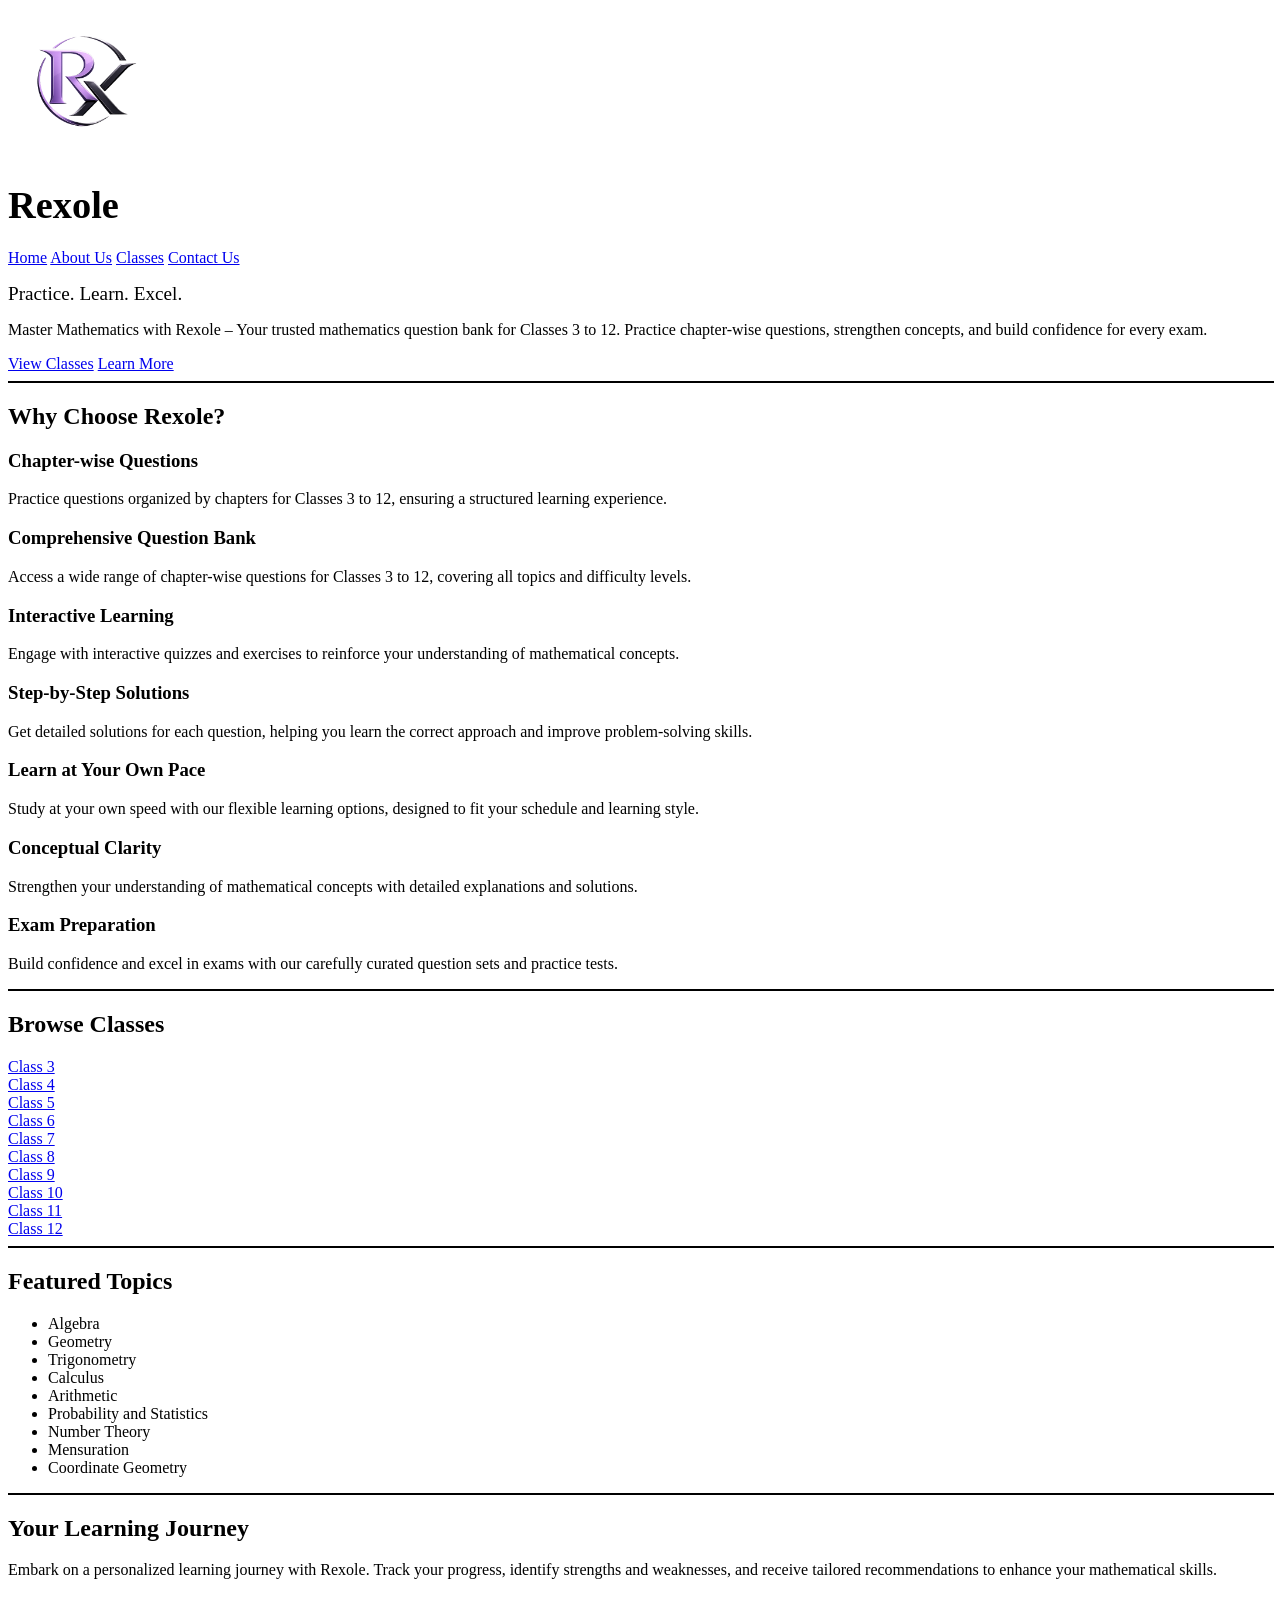
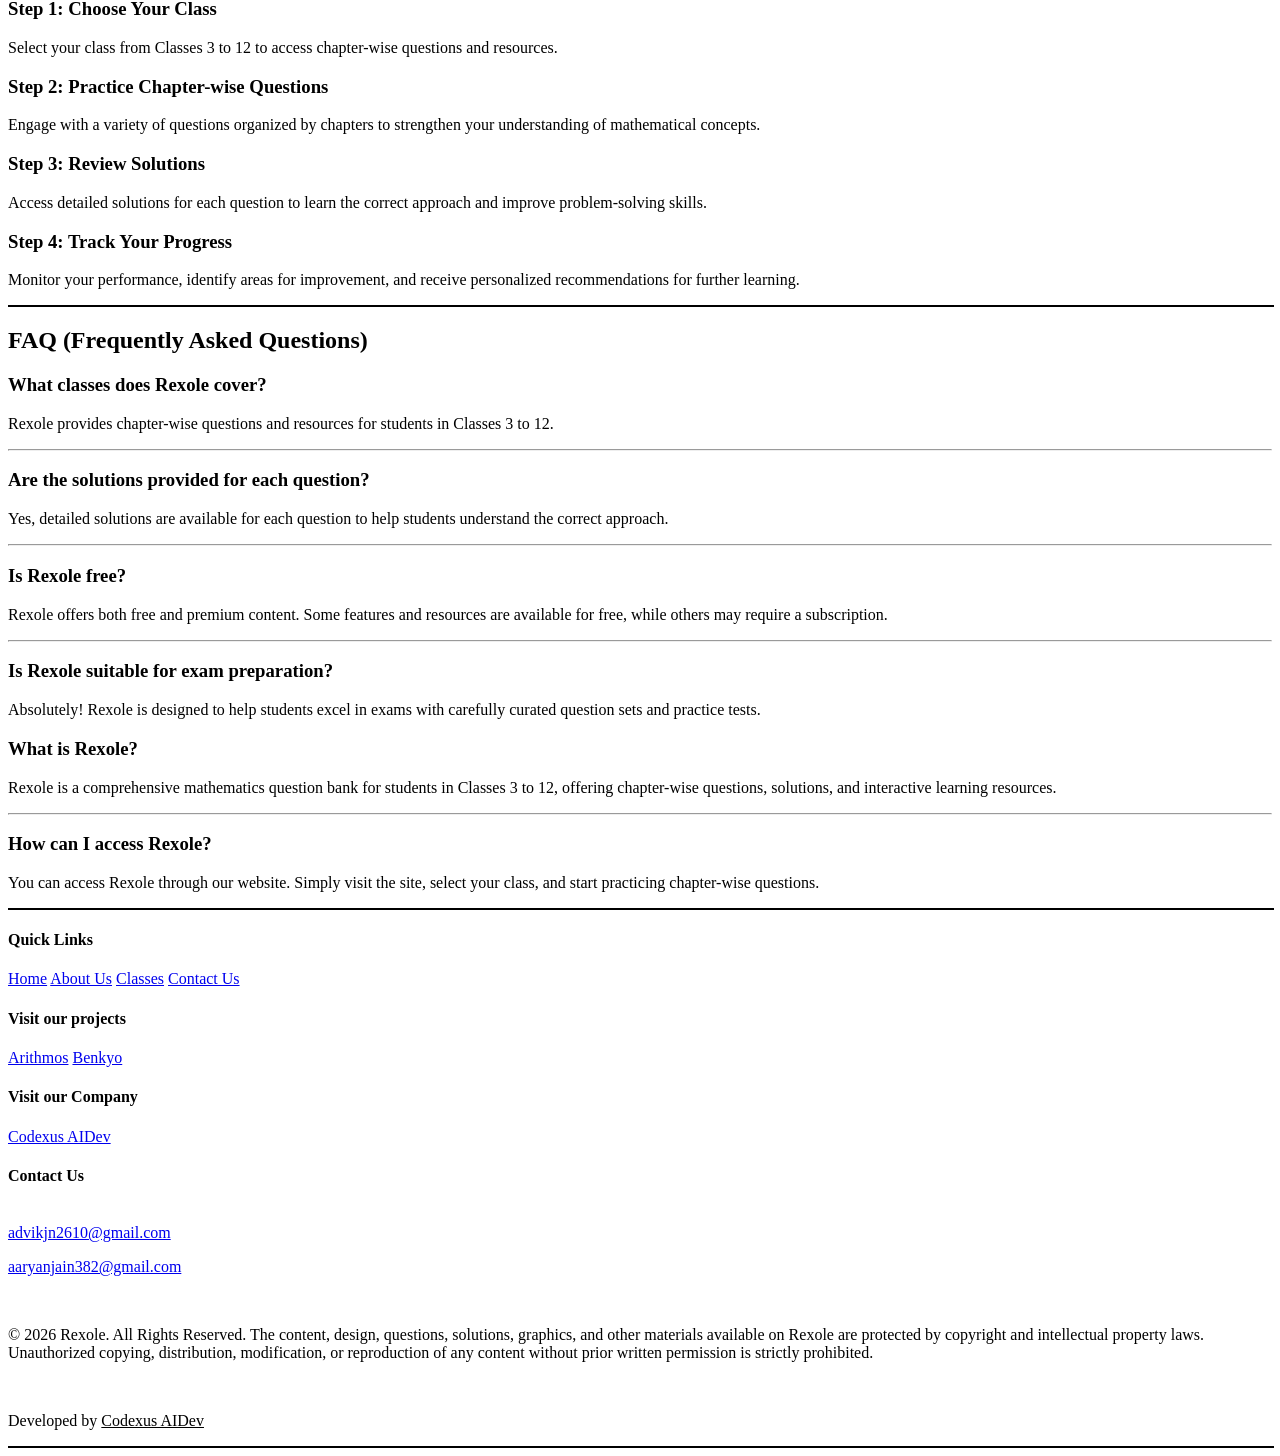
==== index.html @ 31c0a84e "Add files via upload" ====
<!DOCTYPE html>
<html lang="en">
<head>
    <meta charset="UTF-8">
    <meta name="viewport" content="width=device-width, initial-scale=1.0">
        <link rel="stylesheet" href="../assets/css/style.css">
        <link rel="preconnect" href="https://fonts.googleapis.com">
<link rel="preconnect" href="https://fonts.gstatic.com" crossorigin>
<link href="https://fonts.googleapis.com/css2?family=Denk+One&family=Stack+Sans+Notch:wght@200..700&display=swap" rel="stylesheet">
    <title>Rexole</title>
</head>
<body>
<!-- HERO -->
<div class="hero">
<img class="logo" src="ChatGPT Image Jul 30, 2026, 05_04_51 PM.png" alt="Rexole Logo" width="150" height="150">

<h1 class="heading"><big><b>Rexole</b></big></h1>

<a class="link-text" href="index.html">Home</a>
<a class="link-text" href="about.html">About Us</a>
<a class="link-text" href="classes.html">Classes</a>
<a class="link-text" href="contact.html">Contact Us</a>
</div>

<p class="hero-content"><big>Practice. Learn. Excel.</big></p>
<p class="hero-content-2">Master Mathematics with Rexole – Your trusted mathematics question bank for Classes 3 to 12. Practice chapter-wise questions, strengthen concepts, and build confidence for every exam.</p>

<a class="nav-btn-1" href="classes.html">View Classes</a>
<a class="nav-btn-2" href="about.html">Learn More</a>


<hr width="100%" size="2" color=" black">

<!-- WHY CHOOSE REXOLE -->


<h2 class="subheading"><b>Why Choose Rexole?</b></h2>

<div class="feature-card-1">
    <div class="card-heading">
        <h3>Chapter-wise Questions</h3>
</div>
<div class="feature">
        <p>Practice questions organized by chapters for Classes 3 to 12, ensuring a structured learning experience.</p>
</div>
</div>
<div class="feature-card-2">
        <div class="card-heading">
        <h3>Comprehensive Question Bank</h3>
        </div>
         <div class="feature">
        <p>Access a wide range of chapter-wise questions for Classes 3 to 12, covering all topics and difficulty levels.</p>
    </div>
    </div>
<div class="feature-card-3">
        <div class="card-heading">
            <h3>Interactive Learning</h3>
        </div>
        <div class="feature">
        <p>Engage with interactive quizzes and exercises to reinforce your understanding of mathematical concepts.</p>
        </div>
        </div>
<div class="feature-card-4">
        <div class="card-heading">
            <h3>Step-by-Step Solutions</h3>
        </div>
        <div class="feature">
        <p>Get detailed solutions for each question, helping you learn the correct approach and improve problem-solving skills.</p>
    </div>
    </div>
<div class="feature-card-5">
        <div class="card-heading">
            <h3>Learn at Your Own Pace</h3>
        </div>
         <div class="feature">
        <p>Study at your own speed with our flexible learning options, designed to fit your schedule and learning style.</p>
        </div>
        </div>
<div class="feature-card-6">
        <div class="card-heading">
        <h3>Conceptual Clarity</h3>
        </div>
         <div class="feature">
        <p>Strengthen your understanding of mathematical concepts with detailed explanations and solutions.</p>
    </div>
    </div>
<div class="feature-card-7">
        <div class="card-heading">
            <h3>Exam Preparation</h3>
        </div>
         <div class="feature">
        <p>Build confidence and excel in exams with our carefully curated question sets and practice tests.</p>
    </div>
    </div>
<hr width="100%" size="2" color=" black">

<!-- BROWSE CLASSES -->

    <h2 class="subheading"><b>Browse Classes</b></h2>

    <a class="links" href="class3.html">Class 3</a>
    <br>
    <a class="links"href="class4.html">Class 4</a>
    <br>
    <a class="links" href="class5.html">Class 5</a>
    <br>
    <a class="links" href="class6.html">Class 6</a>
    <br>
    <a class="links"  href="class7.html">Class 7</a>
    <br>
    <a class="links"  href="class8.html">Class 8</a>
    <br>
    <a class="links"  href="class9.html">Class 9</a>
    <br>
    <a class="links" href="class10.html">Class 10</a>
    <br>
    <a class="links" href="class11.html">Class 11</a>
    <br>
    <a class="links" href="class12.html">Class 12</a>
    <br>


<hr width="100%" size="2" color=" black">

<!--  FEATUREDTOPICS -->


    <h2 class="subheading"><b>Featured Topics</b></h2>

<div class="featured-topics">
<ul>
<li>Algebra</li>
<li>Geometry</li>
<li>Trigonometry</li>
<li>Calculus</li>
<li>Arithmetic</li>
<li>Probability and Statistics</li>
<li>Number Theory</li>
<li>Mensuration</li>
<li>Coordinate Geometry</li>
</ul>
</div>
<hr width="100%" size="2" color=" black">

<!-- LEARNING JOURNEY -->


    <h2 class="subheading"><b>Your Learning Journey</b></h2>

<div class="learning-journey-text">
<p>Embark on a personalized learning journey with Rexole. Track your progress, identify strengths and weaknesses, and receive tailored recommendations to enhance your mathematical skills.</p>
</div>    
<div class="journey-main">
    <div class="journey-step">
        <h3><b>Step 1: Choose Your Class</b></h3>
        <p>Select your class from Classes 3 to 12 to access chapter-wise questions and resources.</p>
    </div>
    <div class="journey-step">
        <h3><b>Step 2: Practice Chapter-wise Questions</b></h3>
        <p>Engage with a variety of questions organized by chapters to strengthen your understanding of mathematical concepts.</p>
    </div>
    <div class="journey-step">
        <h3><b>Step 3: Review Solutions</b></h3>
        <p>Access detailed solutions for each question to learn the correct approach and improve problem-solving skills.</p>
    </div>
    <div class="journey-step">
        <h3><b>Step 4: Track Your Progress</b></h3>
        <p>Monitor your performance, identify areas for improvement, and receive personalized recommendations for further learning.</p>
    </div>
</div>
<hr width="100%" size="2" color=" black">

<!-- FAQ SECTION -->

    <h2 class="subheading"><b>FAQ (Frequently Asked Questions)</b></h2>

<div class="faq-section">
    <div class="faq-item">
        <h3><b>What classes does Rexole cover?</b></h3>
        <p>Rexole provides chapter-wise questions and resources for students in Classes 3 to 12.</p>
    </div>
    <hr>
    <div class="faq-item">
        <h3><b>Are the solutions provided for each question?</b></h3>
        <p>Yes, detailed solutions are available for each question to help students understand the correct approach.</p>
    </div>
    <hr>
    <div class="faq-item">
        <h3><b>Is Rexole free?</b></h3>
        <p>Rexole offers both free and premium content. Some features and resources are available for free, while others may require a subscription.</p>
    </div>
    <hr>
    <div class="faq-item">
        <h3><b>Is Rexole suitable for exam preparation?</b></h3>
        <p>Absolutely! Rexole is designed to help students excel in exams with carefully curated question sets and practice tests.</p>
    </div>
      <div class="faq-item">
        <h3><b>What is Rexole?</b></h3>
        <p>Rexole is a comprehensive mathematics question bank for students in Classes 3 to 12, offering chapter-wise questions, solutions, and interactive learning resources.</p>
    </div>
    <hr>
    <div class="faq-item">
        <h3><b>How can I access Rexole?</b></h3>
        <p>You can access Rexole through our website. Simply visit the site, select your class, and start practicing chapter-wise questions.</p>
    </div>
<hr width="100%" size="2" color=" black">


<!-- FOOTER SECTION -->

<footer>

<h4 class="Quick Links">Quick Links</h4>
<a class="link" href="index.html">Home</a>
<a class="link" href="about.html">About Us</a>
<a class="link" href="classes.html">Classes</a>
<a class="link" href="contact.html">Contact Us</a>

<h4 class="social-heading">Visit our projects</h4>
<p class="social-links">
  <a class="link" href="https://arithmoscalc.vercel.app/" target="_blank">Arithmos</a>
  <a class="link" href="https://benkyo-pomodoro-study-timer.vercel.app/" target="_blank">Benkyo</a> 
  
  <h4 class="social-heading">Visit our Company</h4>
  <p class="social-links">
    <a class="link" href="https://codexusaidev.vercel.app/" target="_blank">Codexus AIDev</a>
    </p>

 <h4 class="contact-heading">Contact Us</h4>
  <p class="contact-info">
    <br>
  <a class="link" href="mailto:advikjn2610@gmail.com">advikjn2610@gmail.com</a></p>
   <a class="link" href="mailto:aaryanjain382@gmail.com">aaryanjain382@gmail.com</a>
</p>
<br>
<p>© 2026 Rexole. All Rights Reserved.

The content, design, questions, solutions, graphics, and other materials available on Rexole are protected by copyright and intellectual property laws. Unauthorized copying, distribution, modification, or reproduction of any content without prior written permission is strictly prohibited.
</p>
<br>
<p>Developed by <u>Codexus AIDev</u></p>
</footer>
<hr width="100%" size="2" color=" black">

</body> 
</html>
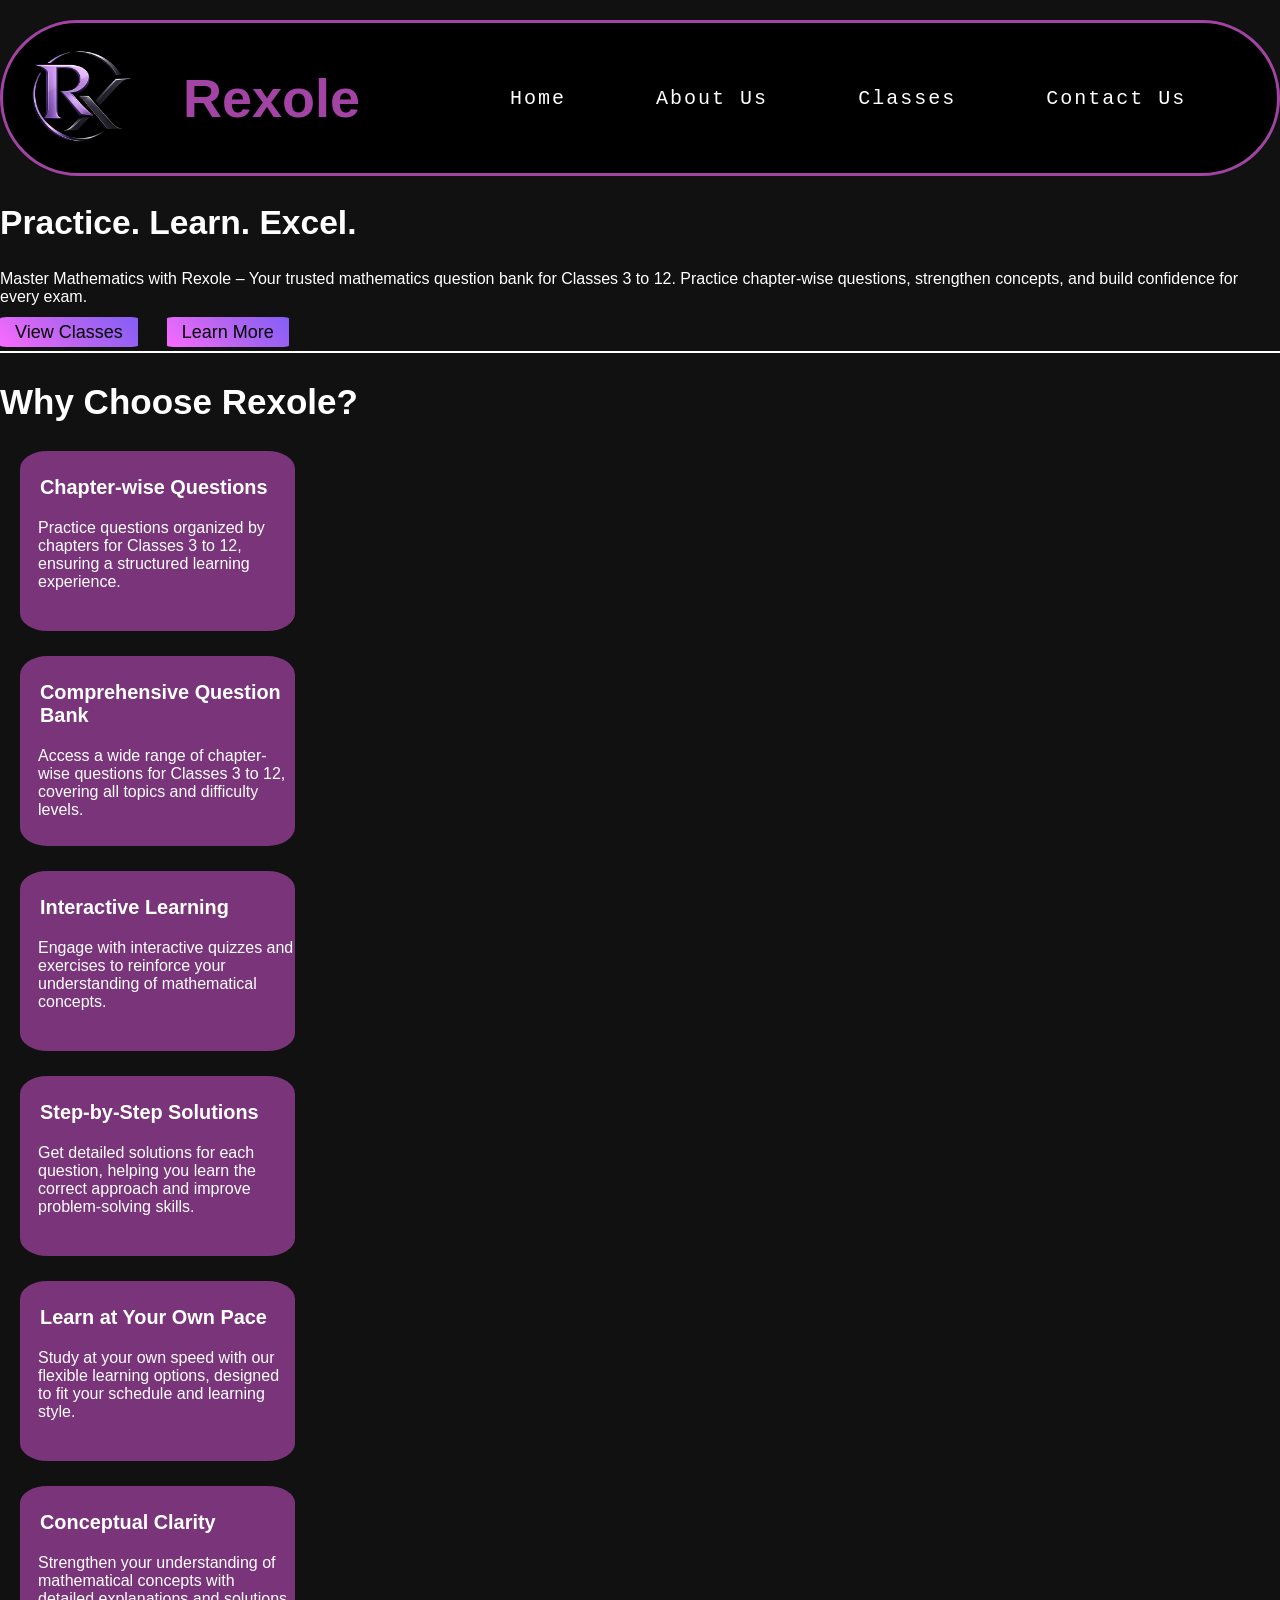
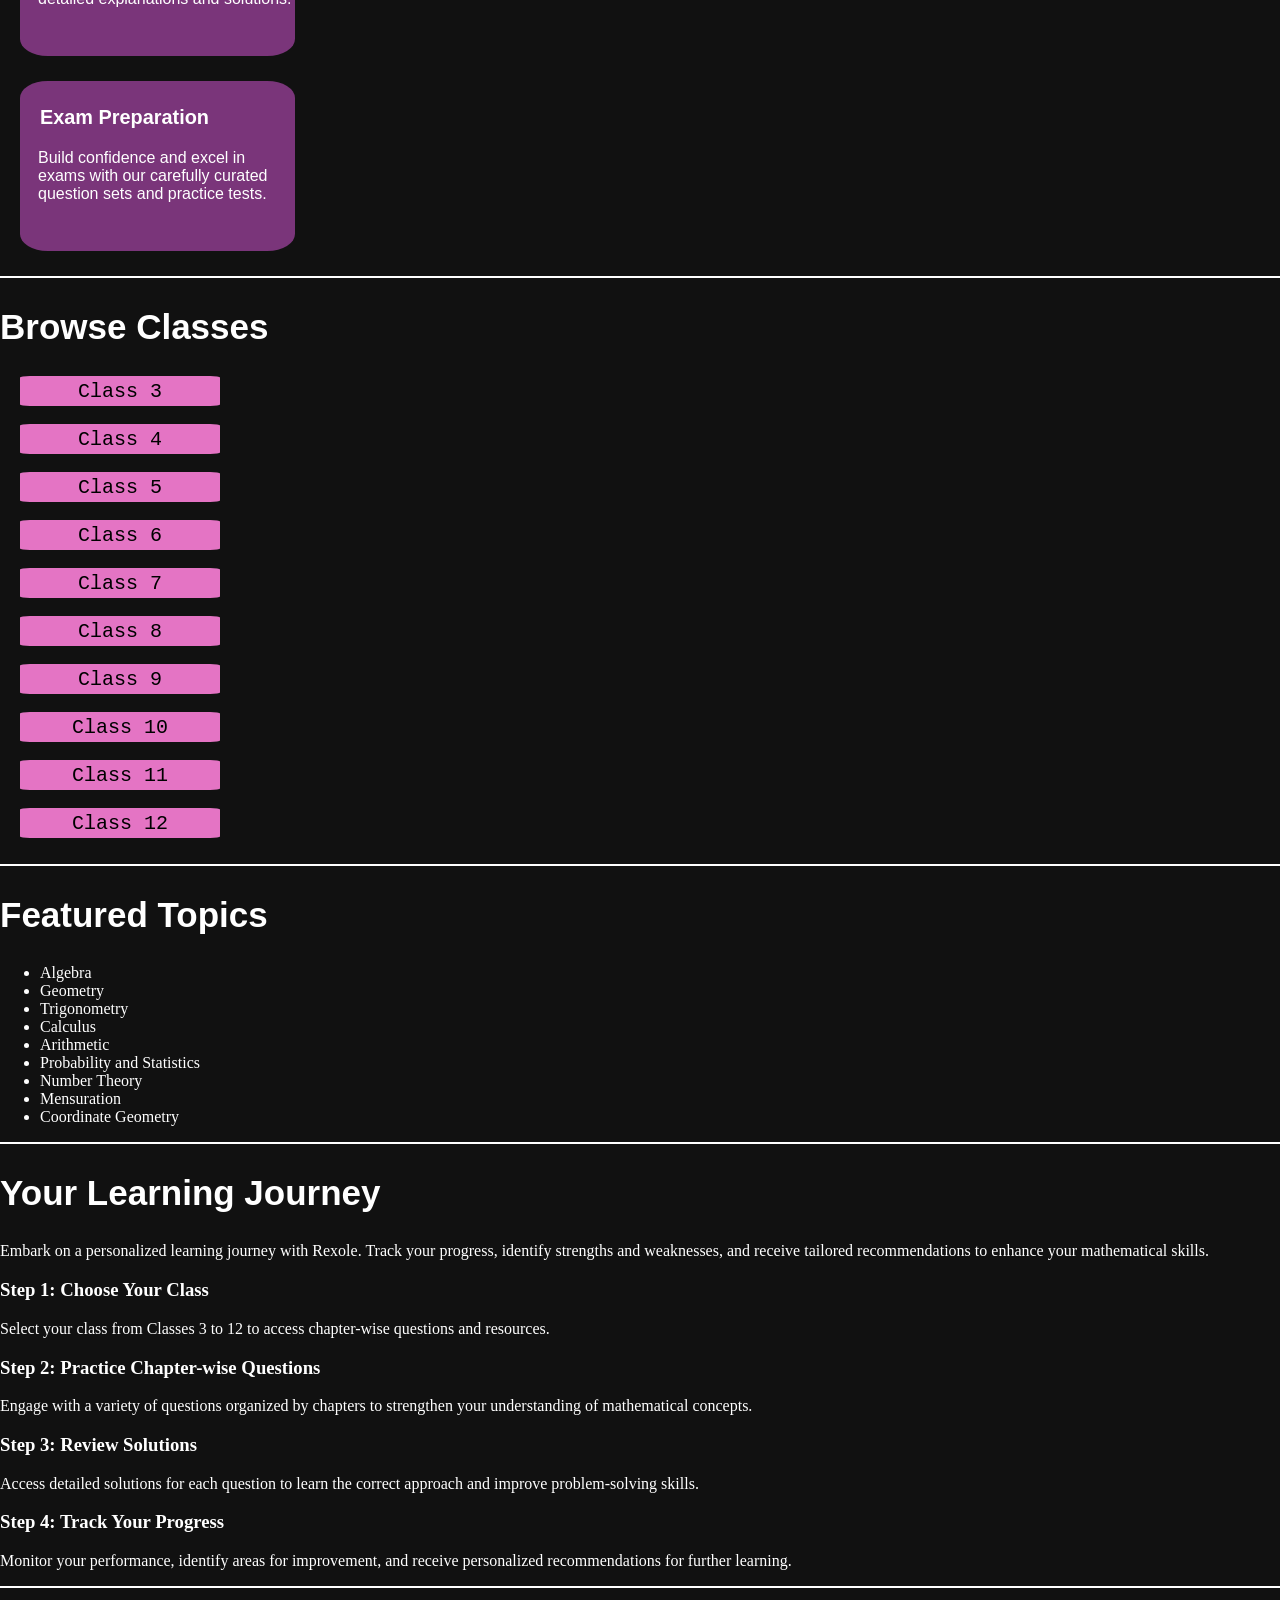
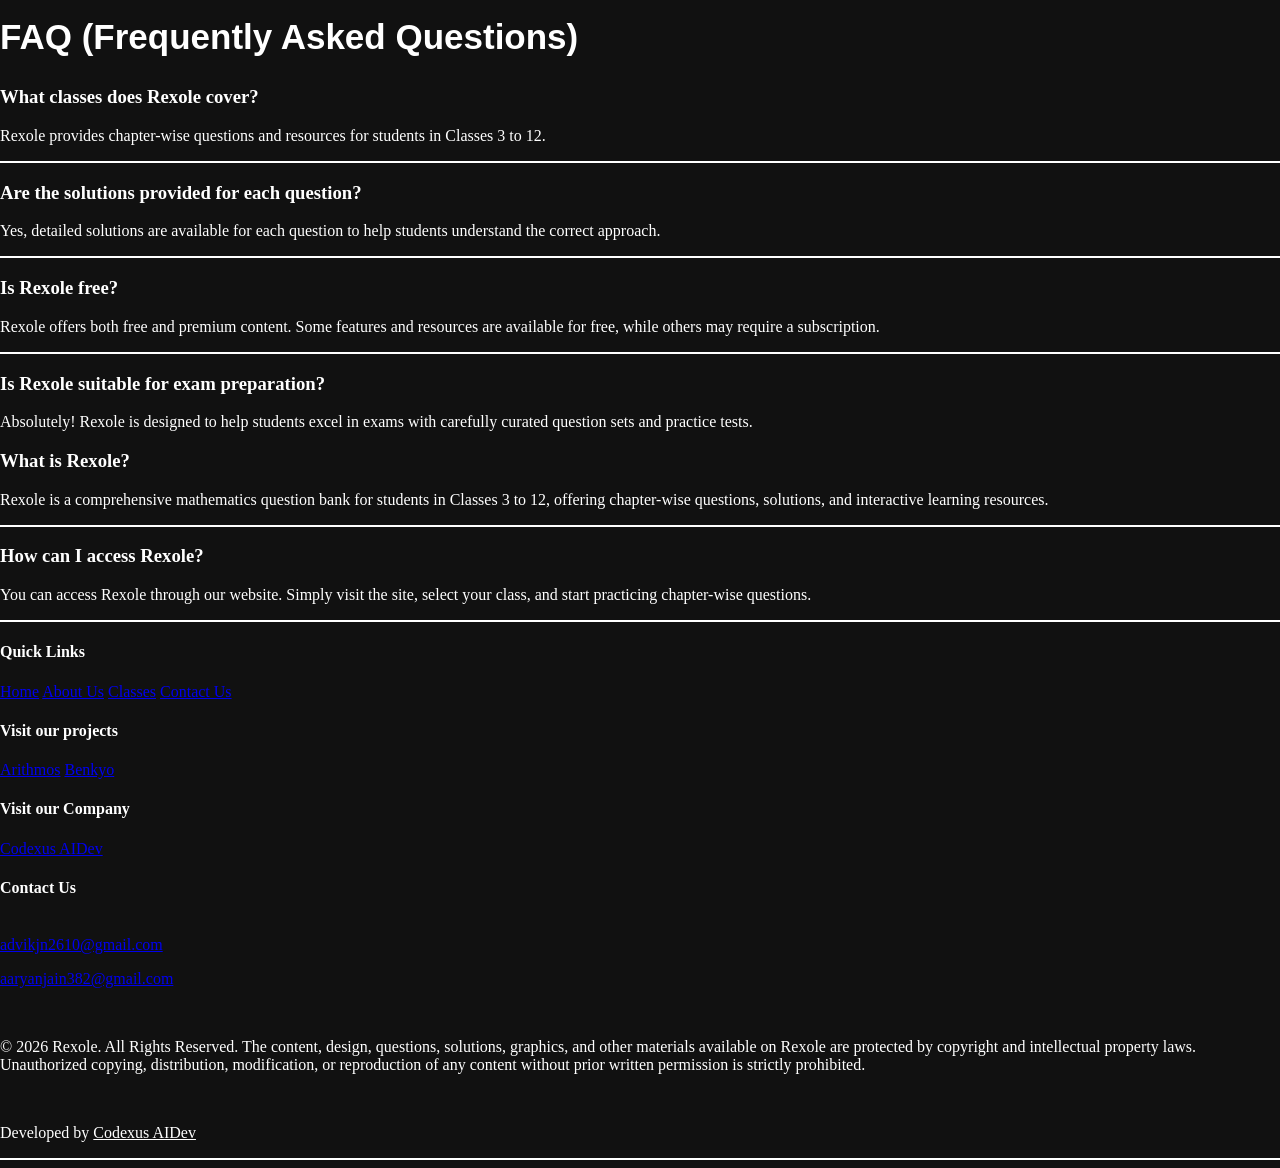
==== commit 20e62959: "Update index.html" ====
--- a/index.html
+++ b/index.html
@@ -3,7 +3,7 @@
 <head>
     <meta charset="UTF-8">
     <meta name="viewport" content="width=device-width, initial-scale=1.0">
-        <link rel="stylesheet" href="../assets/css/style.css">
+        <link rel="stylesheet" href="style.css">
         <link rel="preconnect" href="https://fonts.googleapis.com">
 <link rel="preconnect" href="https://fonts.gstatic.com" crossorigin>
 <link href="https://fonts.googleapis.com/css2?family=Denk+One&family=Stack+Sans+Notch:wght@200..700&display=swap" rel="stylesheet">
@@ -243,4 +243,4 @@
 <hr width="100%" size="2" color=" black">
 
 </body> 
-</html>+</html>
--- a/style.css
+++ b/style.css
@@ -0,0 +1,326 @@
+/* HERO */
+
+body{
+    margin: 0;
+     padding-top: 10px; 
+     background-color: #111111; 
+     color: #ffffff;
+}
+
+.hero {
+    display: flex;
+    align-items: center;
+    background-color: #000000;
+    border-radius: 100px;
+    top: 0;
+    position: relative;
+transition: top 0.2s ease;
+    z-index: 1000;
+    border-color: #a343a3;
+    border-style: solid;
+    width: auto;
+    margin-top: 10px;
+}
+
+.hero:hover {
+box-shadow: 0px 0px 10px #a343a3,
+            0px 0px 20px #a343a3,
+            0px 0px 40px #a343a3;
+transition: ease-in 0.5s;
+   top: -5px;
+}
+
+.logo {
+    width: 150px;
+    height: 150px;
+    object-fit: contain;
+    padding-right: 30px;
+}
+
+.heading {
+    color: #a343a3;
+    margin: 0;
+    padding-right: 150px;
+    font-size: 45px;
+    font-weight: normal;
+    font-family: 'Stack Sans Notch', sans-serif;
+}
+
+.link-text {
+    height: auto;
+    width: auto;
+    color: #ffffff;
+    font-size: 20px;
+    padding-right: 90px;
+    font-family: Monospace;
+    letter-spacing: 2px;
+    text-decoration: none;
+}
+
+.link-text:hover {
+text-shadow:0px 0px 10px #ffffff,
+0px 0px 20px #ffffff,
+0px 0px 40px #a343a3;
+transition: ease-in 0.3s;
+transition: linear 0.3s;
+font-size: 22px;
+}
+
+hr{
+    border: 1px solid #ffffff;
+}
+
+.hero-content {
+font-size: 28px;
+color:white; 
+font-family: 'Trebuchet MS',sans-serif;
+font-weight: bolder;
+}
+
+.hero-content-2 {
+color: #ffffff;
+font-family:'Segoe UI', Tahoma, Geneva, Verdana, sans-serif;
+}
+
+.nav-btn-1{
+    height: auto;
+    width: auto;
+    border-radius: 5%;
+background: linear-gradient(45deg, #fa6bff, #b865f0, #845ef7);
+color: #000000;
+position: relative;
+transition: top 0.2s ease;
+top: 0;
+        text-decoration: none;
+    font-family: 'Segoe UI', Tahoma, Geneva, Verdana, sans-serif;
+    font-size: 18px;
+    margin-right: 25px;
+    padding: 5px 15px 5px 15px;
+}
+
+.nav-btn-1:hover{
+    color: #111111;
+        text-decoration: underline;
+box-shadow: 0px 0px 10px #ffffff,
+0px 0px 20px #ffffff, 
+0px 0px 40px #a343a3;
+   top: -5px;
+transition: ease-in 0.4s;
+background-color: #ffffff;
+}
+
+.nav-btn-2{
+    height: auto;
+    width: auto;
+    border-radius: 5%;
+background: linear-gradient(45deg, #fa6bff, #b865f0, #845ef7);
+color: #000000;
+position: relative;
+    top: 0;
+    transition: top 0.2s ease;
+        text-decoration: none;
+    font-family: 'Segoe UI', Tahoma, Geneva, Verdana, sans-serif;
+    font-size: 18px;
+    margin-right: 25px;
+    padding: 5px 15px 5px 15px;
+}
+
+.nav-btn-2:hover{
+    color: #111111;
+        text-decoration: underline;
+box-shadow: 0px 0px 10px #ffffff,
+0px 0px 20px #ffffff, 
+0px 0px 40px #a343a3;
+   top: -5px;
+transition: ease-in 0.4s;
+background-color: #ffffff;
+}
+
+/* why choose rexole */
+
+.subheading{
+font-family: 'Trebuchet MS', 'Lucida Sans Unicode', 'Lucida Grande', 'Lucida Sans', Arial, sans-serif;
+font-size: 35px;
+font-weight: 10000;    
+}
+
+.feature-card-1{
+height: 180px;
+width: 275px;
+    position: relative;
+        top: 0;
+transition: top 0.2s ease;
+background-color: #a343a3b7;
+margin-bottom: 25px;
+border-radius: 10%;
+    margin-left: 20px;
+} 
+
+.feature-card-2{
+height: 190px;
+width: 275px;
+    position: relative;
+        top: 0;
+transition: top 0.2s ease;
+background-color: #a343a3b7;
+margin-bottom: 25px;
+border-radius: 10%;
+    margin-left: 20px;
+} 
+
+.feature-card-3{
+height: 180px;
+width: 275px;
+    position: relative;
+        top: 0;
+transition: top 0.2s ease;
+background-color: #a343a3b7;
+margin-bottom: 25px;
+border-radius: 10%;
+    margin-left: 20px;
+}  
+
+.feature-card-4{
+height: 180px;
+width: 275px;
+    position: relative;
+        top: 0;
+transition: top 0.2s ease;
+background-color: #a343a3b7;
+margin-bottom: 25px;
+border-radius: 10%;
+    margin-left: 20px;
+}  
+
+.feature-card-5{
+height: 180px;
+width: 275px;
+    position: relative;
+        top: 0;
+transition: top 0.2s ease;
+background-color: #a343a3b7;
+margin-bottom: 25px;
+border-radius: 10%;
+    margin-left: 20px;
+}  
+
+.feature-card-6{
+height: 170px;
+width: 275px;
+    position: relative;
+        top: 0;
+transition: top 0.2s ease;
+background-color: #a343a3b7;
+margin-bottom: 25px;
+border-radius: 10%;
+    margin-left: 20px;
+}  
+
+.feature-card-7{
+height: 170px;
+width: 275px;
+    position: relative;
+        top: 0;
+transition: top 0.2s ease;
+background-color: #a343a3b7;
+margin-bottom: 25px;
+border-radius: 10%;
+    margin-left: 20px;
+}  
+
+.card-heading{
+height: auto;
+width: auto;
+padding-left: 20px;
+padding-top: 5px;
+font-size: 17px;
+font-family: 'Trebuchet MS', 'Lucida Sans Unicode', 'Lucida Grande', 'Lucida Sans', Arial, sans-serif;
+}
+
+.feature-card-1:hover{
+   top: -5px;
+transition: ease-in 0.3s;
+box-shadow: 0px 0px 5px #ffffff,
+0px 0px 5px #ffffff, 
+0px 0px 5px #ffffff;
+}
+
+.feature-card-2:hover{
+   top: -5px;
+transition: ease-in 0.3s;
+box-shadow: 0px 0px 5px #ffffff,
+0px 0px 5px #ffffff, 
+0px 0px 5px #ffffff;
+}
+
+.feature-card-3:hover{
+   top: -5px;
+transition: ease-in 0.3s;
+box-shadow: 0px 0px 5px #ffffff,
+0px 0px 5px #ffffff, 
+0px 0px 5px #ffffff;
+}
+
+.feature-card-4:hover{
+   top: -5px;
+transition: ease-in 0.3s;
+box-shadow: 0px 0px 5px #ffffff,
+0px 0px 5px #ffffff, 
+0px 0px 5px #ffffff;
+}
+
+.feature-card-5:hover{
+   top: -5px;
+transition: ease-in 0.3s;
+box-shadow: 0px 0px 5px #ffffff,
+0px 0px 5px #ffffff, 
+0px 0px 5px #ffffff;
+}
+
+.feature-card-6:hover{
+   top: -5px;
+transition: ease-in 0.3s;
+box-shadow: 0px 0px 5px #ffffff,
+0px 0px 5px #ffffff, 
+0px 0px 5px #ffffff;
+}
+
+.feature-card-7:hover{
+   top: -5px;
+transition: ease-in 0.3s;
+box-shadow: 0px 0px 5px #ffffff,
+0px 0px 5px #ffffff, 
+0px 0px 5px #ffffff;
+}
+
+.feature{
+font-family: 'Segoe UI', Tahoma, Geneva, Verdana, sans-serif;
+padding-left: 18px;
+}
+
+.links{
+height: 30px;
+width: 200px;
+color: #000000;
+background-color: #e474c4;
+font-family: monospace;
+text-decoration: none;
+display: inline-block;
+display: flex;
+font-size: 20px;
+align-items: center;
+justify-content: center;
+margin-left: 20px;
+border-radius: 5%;
+    position: relative;
+        top: 0;
+transition: top 0.2s ease;
+}
+
+.links:hover{
+ top: -5px;
+transition: ease-in 0.3s;
+box-shadow: 0px 0px 5px #f3efef,
+0px 0px 10px #aaa8a8, 
+0px 0px 15px #282626;
+}
